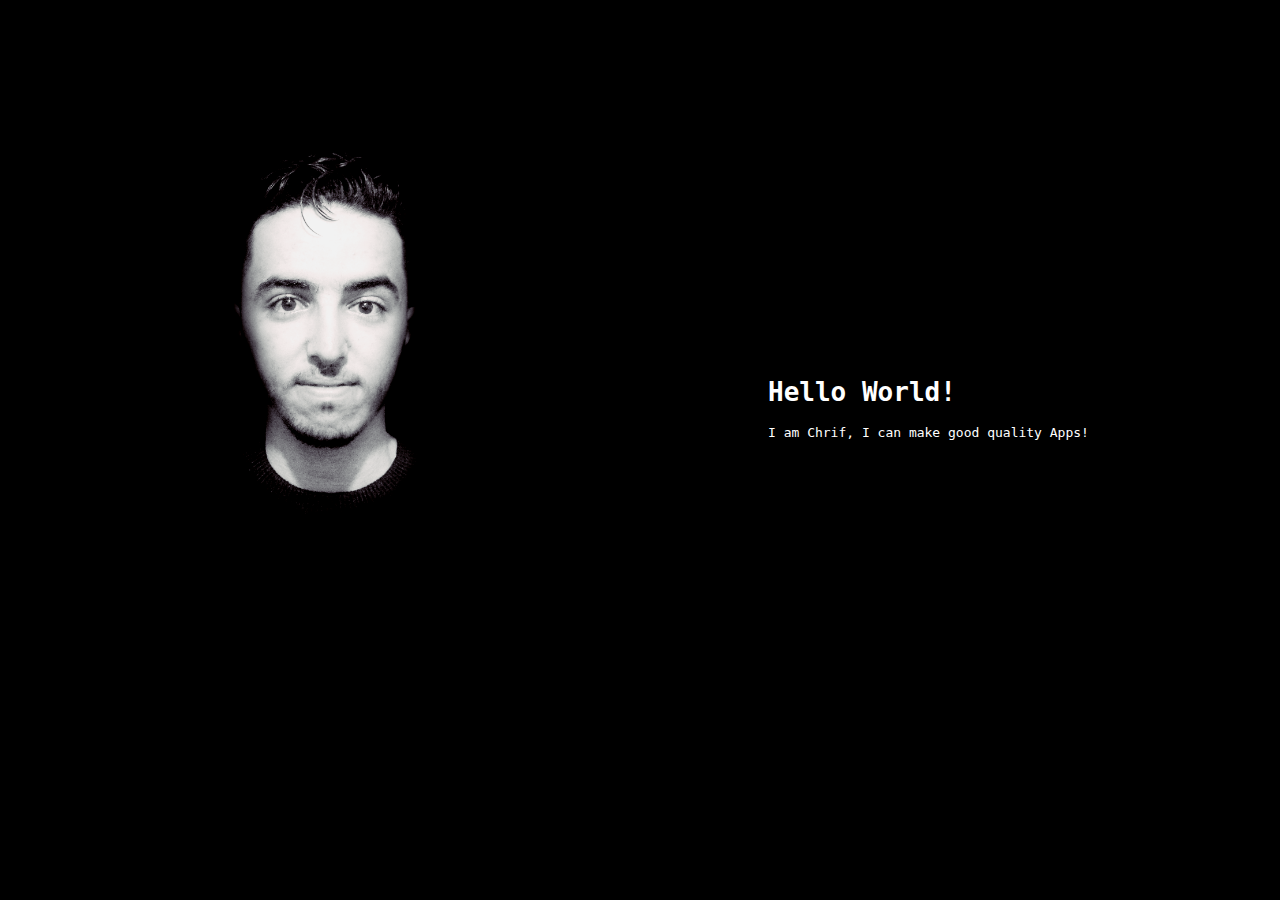
==== index.html @ 84f17350 "New Portfolio" ====
<!DOCTYPE html>
<html lang="en">

<head>
    <meta charset="UTF-8">
    <meta name="viewport" content="width=device-width, initial-scale=1.0">
    <meta http-equiv="X-UA-Compatible" content="ie=edge">
    <link rel="stylesheet" href="main.css">
    <title>Chrif</title>
</head>

<body>
    <div id="container">
        <img width="50%" src="assets/face-editesdarked.png" alt="chrif face" srcset="">
        <div class="hero">
            <h1>Hello World!</h1>
            <p>I am Chrif, I can make good quality Apps!</p>
        </div>
        
    </div>

</body>

</html>
---- main.css ----
html {
    width: 100%;
    height: 100%;
    margin: 0;
    padding: 0;
    background: #000;
    font-family: monospace;
}

#container {
    width: inherit;
    height: inherit;
    margin: 0;
    padding: 0;
}

img {
    margin: auto auto !important;
}

.hero {
    color: #fff;
    position: absolute;
    z-index: 1;
    top: 40%;
    left: 60%;
}

/* h1 {
    color: #fff;
    float: right;
} */
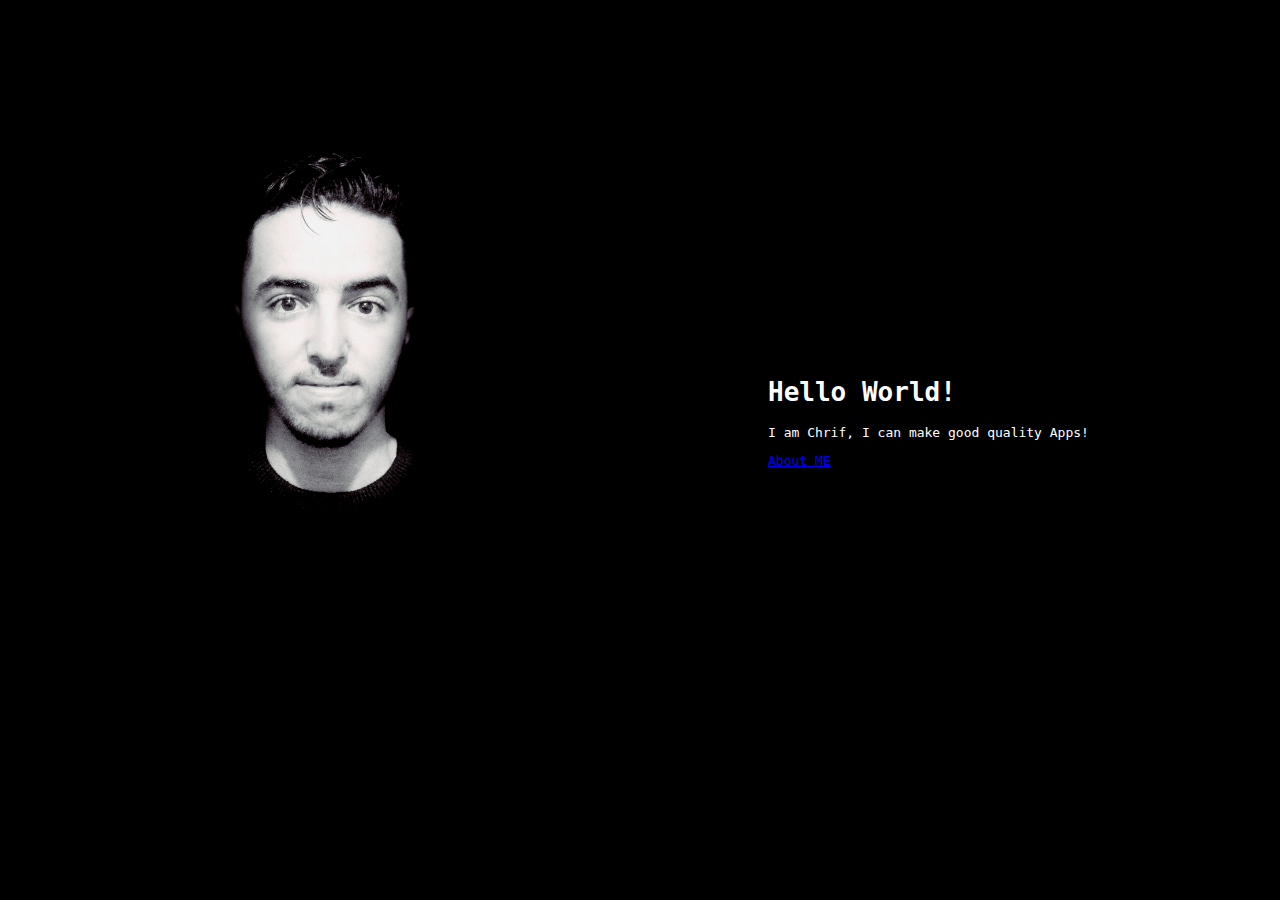
==== commit 7b2d3b78: "." ====
--- a/index.html
+++ b/index.html
@@ -5,6 +5,7 @@
     <meta charset="UTF-8">
     <meta name="viewport" content="width=device-width, initial-scale=1.0">
     <meta http-equiv="X-UA-Compatible" content="ie=edge">
+    <link rel="shortcut icon" type="image/png" href="/favicon.png"/>
     <link rel="stylesheet" href="main.css">
     <title>Chrif</title>
 </head>
@@ -15,10 +16,11 @@
         <div class="hero">
             <h1>Hello World!</h1>
             <p>I am Chrif, I can make good quality Apps!</p>
+            <a href="/about.html">About ME</a>
         </div>
         
     </div>
 
 </body>
 
-</html>+</html>
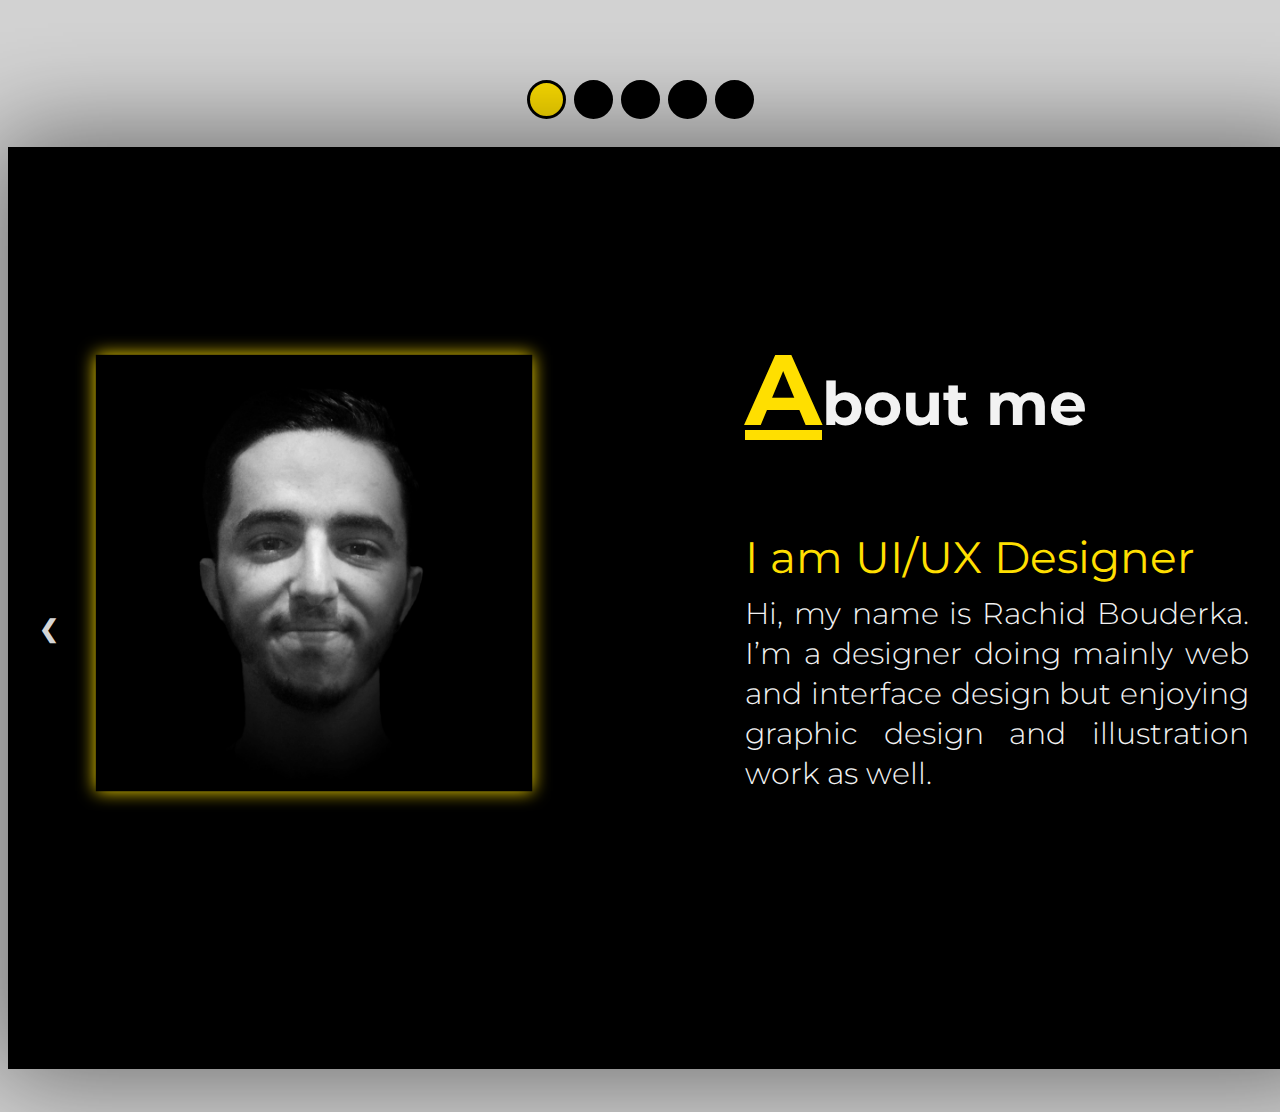
==== commit 0b4e4ca4: "New Look - About Page" ====
--- a/index.html
+++ b/index.html
@@ -2,24 +2,84 @@
 <html lang="en">
 
 <head>
-    <meta charset="UTF-8">
-    <meta name="viewport" content="width=device-width, initial-scale=1.0">
-    <meta http-equiv="X-UA-Compatible" content="ie=edge">
-    <link rel="shortcut icon" type="image/png" href="/favicon.png"/>
-    <link rel="stylesheet" href="main.css">
-    <title>Chrif</title>
+  <meta charset="UTF-8">
+  <meta name="viewport" content="width=device-width, initial-scale=1.0">
+  <meta http-equiv="X-UA-Compatible" content="ie=edge">
+  <link rel="shortcut icon" type="image/png" href="/favicon.png" />
+  <link href="https://fonts.googleapis.com/css?family=Montserrat:300,400,700" rel="stylesheet">
+  <link rel="stylesheet" href="main.css">
+  <title>Chrif</title>
 </head>
 
 <body>
-    <div id="container">
-        <img width="50%" src="assets/face-editesdarked.png" alt="chrif face" srcset="">
-        <div class="hero">
-            <h1>Hello World!</h1>
-            <p>I am Chrif, I can make good quality Apps!</p>
-            <a href="/about.html">About ME</a>
+
+  <body>
+    <div class="container">
+        <div style="text-align:center" class="dot-container">
+            <span class="dot" onclick="currentSlide(1)"></span>
+            <span class="dot" onclick="currentSlide(2)"></span>
+            <span class="dot" onclick="currentSlide(3)"></span>
+            <span class="dot" onclick="currentSlide(3)"></span>
+            <span class="dot" onclick="currentSlide(3)"></span>
         </div>
-        
+    <div class="slideshow-container">
+
+      <div class="mySlides fade">
+        <div id="image">
+          <img width="490px;" src="/assets/photo-face.png" alt="" srcset="">
+        </div>
+
+        <div id="about">
+          <h1><span>A</span>bout me</h1>
+          <h4>I am UI/UX Designer</h4>
+          <p>Hi, my name is Rachid Bouderka. I’m a designer doing mainly web and interface design but enjoying graphic design and illustration work as well.</p>
+        </div>
+      </div>
+
+      <div class="mySlides fade">
+      </div>
+
+      <div class="mySlides fade">
+      </div>
+
+      <a class="prev" onclick="plusSlides(-1)">&#10094;</a>
+      <a class="next" onclick="plusSlides(1)">&#10095;</a>
+
     </div>
+    <br>
+
+   
+  </div>
+    <script>
+      var slideIndex = 1;
+      showSlides(slideIndex);
+
+      function plusSlides(n) {
+        showSlides(slideIndex += n);
+      }
+
+      function currentSlide(n) {
+        showSlides(slideIndex = n);
+      }
+
+      function showSlides(n) {
+        var i;
+        var slides = document.getElementsByClassName("mySlides");
+        var dots = document.getElementsByClassName("dot");
+        if (n > slides.length) { slideIndex = 1 }
+        if (n < 1) { slideIndex = slides.length }
+        for (i = 0; i < slides.length; i++) {
+          slides[i].style.display = "none";
+        }
+        for (i = 0; i < dots.length; i++) {
+          dots[i].className = dots[i].className.replace(" active", "");
+        }
+        slides[slideIndex - 1].style.display = "block";
+        dots[slideIndex - 1].className += " active";
+      }
+    </script>
+
+  </body>
 
 </body>
 
--- a/main.css
+++ b/main.css
@@ -3,30 +3,176 @@
     height: 100%;
     margin: 0;
     padding: 0;
-    background: #000;
-    font-family: monospace;
+    background: #D3D3D3;
+    font-family: 'Montserrat', sans-serif;
 }
 
-#container {
-    width: inherit;
-    height: inherit;
-    margin: 0;
-    padding: 0;
+.container {
+    max-width: 1320px;
+    max-height: 920px;
+    margin: 80px auto;
 }
 
-img {
-    margin: auto auto !important;
+#image {
+    
+    /* border: 2px solid yellow; */
+    width: 40%;
+    
+    height: 100%;
+    display:inline-block;
 }
 
-.hero {
-    color: #fff;
-    position: absolute;
-    z-index: 1;
-    top: 40%;
-    left: 60%;
+#about {
+    
+    /* border: 2px solid yellow; */
+    color: #f2f2f2;
+    margin-top: 0px;
+    margin-right: 80px;
+    width: 40%;
+    min-height: 100%;
+    float: right;
 }
 
-/* h1 {
-    color: #fff;
-    float: right;
-} */+#about h1 {
+    
+    /* border: 2px solid yellow; */
+    margin: 0;
+    font-size: 60px;
+    font-weight: 700;
+}
+
+#about h1 span{
+    
+    /* border: 2px solid yellow; */
+    color: #FFDF00;
+    font-size: 100px;
+    text-decoration: underline;
+    font-weight: 700;
+}
+
+#about h4 {
+    
+    /* border: 2px solid yellow; */
+    margin: 0;
+    margin-top: 80px;
+    font-size: 44px;
+    color: #FFDF00;  
+    font-weight: 400;
+}
+#about p {
+    
+    /* border: 2px solid yellow; */
+    margin: 0;
+    margin-top: 10px;
+    font-size: 30px;
+    font-weight: 300;
+    line-height: 40px;
+    text-align: justify;
+}
+
+.mySlides {
+    margin-top: 180px !important;
+    margin-left: 60px;
+    display: inline-flex;
+}
+
+
+/* Slideshow container */
+
+.slideshow-container {
+    
+    background: #000;
+    box-shadow: #000;
+    box-shadow: 0px 0px 100px 10px rgba(0,0,0,0.5);
+    border: 1px solid rgba(0,0,0,0.5);;
+    min-width: 1320px;
+    min-height: 920px;
+    position: relative;
+    margin: 24px auto;
+}
+
+/* Next & previous buttons */
+
+.prev,
+.next {
+    cursor: pointer;
+    position:  absolute;;
+    top: 50%;
+    width: auto;
+    padding: 30px;
+    margin-top: -24px;
+    color: #D5D5D5;
+    font-weight: bold;
+    font-size: 24px;
+    /* transition: 0.6s ease; */
+    /* border-radius: 0 3px 3px 0; */
+}
+
+/* Position the "next button" to the right */
+
+.next {
+    right: 0;
+    border-radius: 3px 0 0 3px;
+}
+
+
+
+.dot {
+    cursor: pointer;
+    height: 33px;
+    width: 33px;
+    margin: 0 2px;
+    background-color: #000;
+    border: 3px solid #000;
+    border-radius: 50%;
+    display: inline-block;
+    transition: background-color 0.6s ease;
+}
+
+.dot-container {
+    top: 24px;
+    bottom: 20px;
+    margin: 0 auto;
+}
+
+.active,
+.dot:hover {
+    background-color: #FFDF00;
+}
+
+/* Fading animation */
+
+.fade {
+    -webkit-animation-name: fade;
+    -webkit-animation-duration: 1.5s;
+    animation-name: fade;
+    animation-duration: 1.5s;
+}
+
+@-webkit-keyframes fade {
+    from {
+        opacity: .4
+    }
+    to {
+        opacity: 1
+    }
+}
+
+@keyframes fade {
+    from {
+        opacity: .4
+    }
+    to {
+        opacity: 1
+    }
+}
+
+/* On smaller screens, decrease text size */
+
+@media only screen and (max-width: 300px) {
+    .prev,
+    .next,
+    .text {
+        font-size: 11px
+    }
+}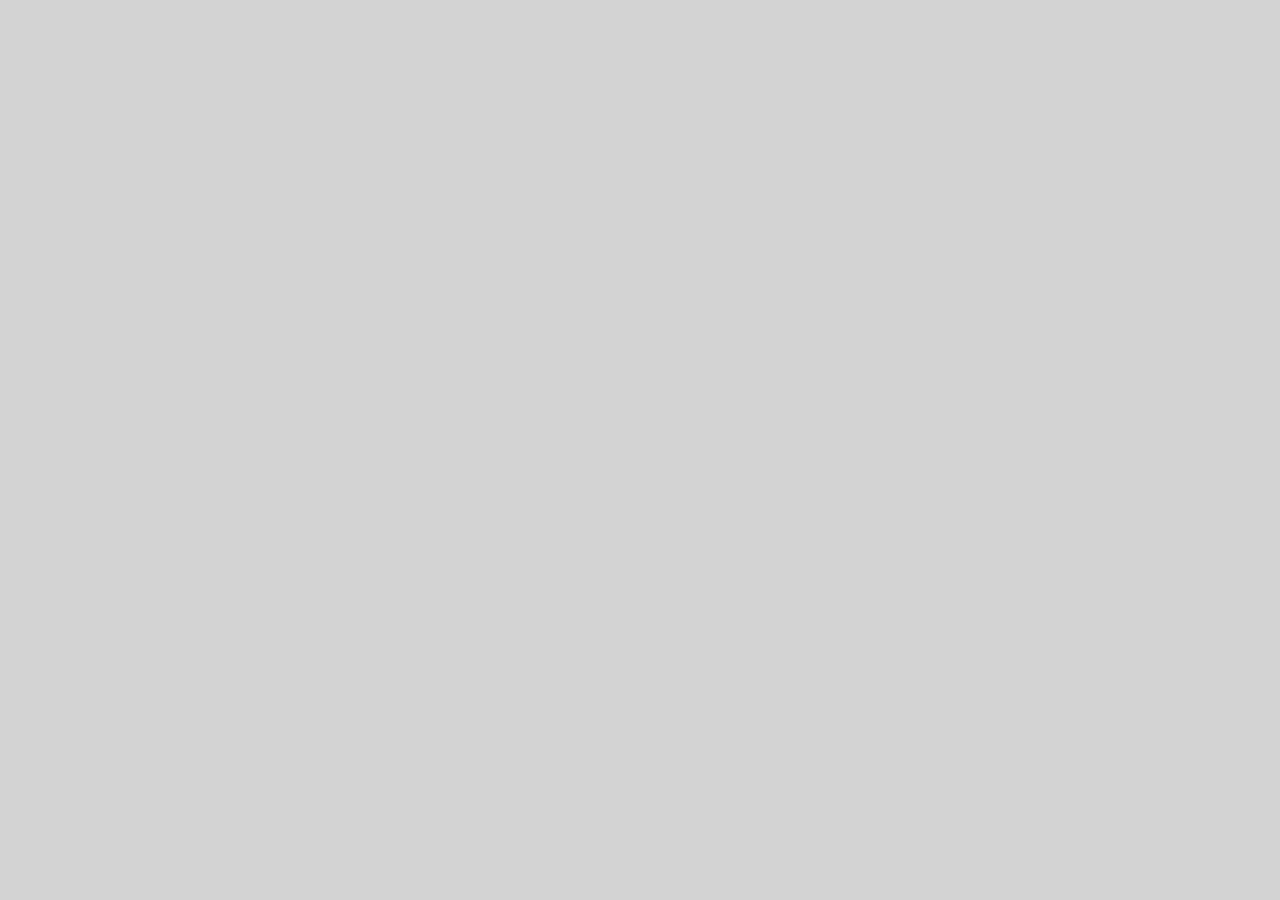
==== commit 5bc0c9c3: "Reset All" ====
--- a/index.html
+++ b/index.html
@@ -1,86 +1,23 @@
-<!DOCTYPE html>
-<html lang="en">
-
-<head>
-  <meta charset="UTF-8">
-  <meta name="viewport" content="width=device-width, initial-scale=1.0">
-  <meta http-equiv="X-UA-Compatible" content="ie=edge">
-  <link rel="shortcut icon" type="image/png" href="/favicon.png" />
-  <link href="https://fonts.googleapis.com/css?family=Montserrat:300,400,700" rel="stylesheet">
-  <link rel="stylesheet" href="main.css">
-  <title>Chrif</title>
-</head>
-
-<body>
-
-  <body>
-    <div class="container">
-        <div style="text-align:center" class="dot-container">
-            <span class="dot" onclick="currentSlide(1)"></span>
-            <span class="dot" onclick="currentSlide(2)"></span>
-            <span class="dot" onclick="currentSlide(3)"></span>
-            <span class="dot" onclick="currentSlide(3)"></span>
-            <span class="dot" onclick="currentSlide(3)"></span>
-        </div>
-    <div class="slideshow-container">
-
-      <div class="mySlides fade">
-        <div id="image">
-          <img width="490px;" src="/assets/photo-face.png" alt="" srcset="">
-        </div>
-
-        <div id="about">
-          <h1><span>A</span>bout me</h1>
-          <h4>I am UI/UX Designer</h4>
-          <p>Hi, my name is Rachid Bouderka. I’m a designer doing mainly web and interface design but enjoying graphic design and illustration work as well.</p>
-        </div>
-      </div>
-
-      <div class="mySlides fade">
-      </div>
-
-      <div class="mySlides fade">
-      </div>
-
-      <a class="prev" onclick="plusSlides(-1)">&#10094;</a>
-      <a class="next" onclick="plusSlides(1)">&#10095;</a>
-
-    </div>
-    <br>
-
-   
-  </div>
-    <script>
-      var slideIndex = 1;
-      showSlides(slideIndex);
-
-      function plusSlides(n) {
-        showSlides(slideIndex += n);
-      }
-
-      function currentSlide(n) {
-        showSlides(slideIndex = n);
-      }
-
-      function showSlides(n) {
-        var i;
-        var slides = document.getElementsByClassName("mySlides");
-        var dots = document.getElementsByClassName("dot");
-        if (n > slides.length) { slideIndex = 1 }
-        if (n < 1) { slideIndex = slides.length }
-        for (i = 0; i < slides.length; i++) {
-          slides[i].style.display = "none";
-        }
-        for (i = 0; i < dots.length; i++) {
-          dots[i].className = dots[i].className.replace(" active", "");
-        }
-        slides[slideIndex - 1].style.display = "block";
-        dots[slideIndex - 1].className += " active";
-      }
-    </script>
-
-  </body>
-
-</body>
-
-</html>
+<!DOCTYPE html>
+<html lang="en">
+
+<head>
+  <meta charset="UTF-8">
+  <meta name="viewport" content="width=device-width, initial-scale=1.0">
+  <meta http-equiv="X-UA-Compatible" content="ie=edge">
+  <link rel="shortcut icon" type="image/png" href="/favicon.png" />
+  <link href="https://fonts.googleapis.com/css?family=Montserrat:300,400,700" rel="stylesheet">
+  <link rel="stylesheet" href="main.css">
+  <title>Chrif Rachid</title>
+</head>
+
+<body>
+
+  <body>
+    
+
+  </body>
+
+</body>
+
+</html>
--- a/main.css
+++ b/main.css
@@ -1,178 +1,178 @@
-html {
-    width: 100%;
-    height: 100%;
-    margin: 0;
-    padding: 0;
-    background: #D3D3D3;
-    font-family: 'Montserrat', sans-serif;
-}
-
-.container {
-    max-width: 1320px;
-    max-height: 920px;
-    margin: 80px auto;
-}
-
-#image {
-    
-    /* border: 2px solid yellow; */
-    width: 40%;
-    
-    height: 100%;
-    display:inline-block;
-}
-
-#about {
-    
-    /* border: 2px solid yellow; */
-    color: #f2f2f2;
-    margin-top: 0px;
-    margin-right: 80px;
-    width: 40%;
-    min-height: 100%;
-    float: right;
-}
-
-#about h1 {
-    
-    /* border: 2px solid yellow; */
-    margin: 0;
-    font-size: 60px;
-    font-weight: 700;
-}
-
-#about h1 span{
-    
-    /* border: 2px solid yellow; */
-    color: #FFDF00;
-    font-size: 100px;
-    text-decoration: underline;
-    font-weight: 700;
-}
-
-#about h4 {
-    
-    /* border: 2px solid yellow; */
-    margin: 0;
-    margin-top: 80px;
-    font-size: 44px;
-    color: #FFDF00;  
-    font-weight: 400;
-}
-#about p {
-    
-    /* border: 2px solid yellow; */
-    margin: 0;
-    margin-top: 10px;
-    font-size: 30px;
-    font-weight: 300;
-    line-height: 40px;
-    text-align: justify;
-}
-
-.mySlides {
-    margin-top: 180px !important;
-    margin-left: 60px;
-    display: inline-flex;
-}
-
-
-/* Slideshow container */
-
-.slideshow-container {
-    
-    background: #000;
-    box-shadow: #000;
-    box-shadow: 0px 0px 100px 10px rgba(0,0,0,0.5);
-    border: 1px solid rgba(0,0,0,0.5);;
-    min-width: 1320px;
-    min-height: 920px;
-    position: relative;
-    margin: 24px auto;
-}
-
-/* Next & previous buttons */
-
-.prev,
-.next {
-    cursor: pointer;
-    position:  absolute;;
-    top: 50%;
-    width: auto;
-    padding: 30px;
-    margin-top: -24px;
-    color: #D5D5D5;
-    font-weight: bold;
-    font-size: 24px;
-    /* transition: 0.6s ease; */
-    /* border-radius: 0 3px 3px 0; */
-}
-
-/* Position the "next button" to the right */
-
-.next {
-    right: 0;
-    border-radius: 3px 0 0 3px;
-}
-
-
-
-.dot {
-    cursor: pointer;
-    height: 33px;
-    width: 33px;
-    margin: 0 2px;
-    background-color: #000;
-    border: 3px solid #000;
-    border-radius: 50%;
-    display: inline-block;
-    transition: background-color 0.6s ease;
-}
-
-.dot-container {
-    top: 24px;
-    bottom: 20px;
-    margin: 0 auto;
-}
-
-.active,
-.dot:hover {
-    background-color: #FFDF00;
-}
-
-/* Fading animation */
-
-.fade {
-    -webkit-animation-name: fade;
-    -webkit-animation-duration: 1.5s;
-    animation-name: fade;
-    animation-duration: 1.5s;
-}
-
-@-webkit-keyframes fade {
-    from {
-        opacity: .4
-    }
-    to {
-        opacity: 1
-    }
-}
-
-@keyframes fade {
-    from {
-        opacity: .4
-    }
-    to {
-        opacity: 1
-    }
-}
-
-/* On smaller screens, decrease text size */
-
-@media only screen and (max-width: 300px) {
-    .prev,
-    .next,
-    .text {
-        font-size: 11px
-    }
+html {
+    width: 100%;
+    height: 100%;
+    margin: 0;
+    padding: 0;
+    background: #D3D3D3;
+    font-family: 'Montserrat', sans-serif;
+}
+
+.container {
+    max-width: 1320px;
+    max-height: 920px;
+    margin: 80px auto;
+}
+
+#image {
+    
+    /* border: 2px solid yellow; */
+    width: 40%;
+    
+    height: 100%;
+    display:inline-block;
+}
+
+#about {
+    
+    /* border: 2px solid yellow; */
+    color: #f2f2f2;
+    margin-top: 0px;
+    margin-right: 80px;
+    width: 40%;
+    min-height: 100%;
+    float: right;
+}
+
+#about h1 {
+    
+    /* border: 2px solid yellow; */
+    margin: 0;
+    font-size: 60px;
+    font-weight: 700;
+}
+
+#about h1 span{
+    
+    /* border: 2px solid yellow; */
+    color: #FFDF00;
+    font-size: 100px;
+    text-decoration: underline;
+    font-weight: 700;
+}
+
+#about h4 {
+    
+    /* border: 2px solid yellow; */
+    margin: 0;
+    margin-top: 80px;
+    font-size: 44px;
+    color: #FFDF00;  
+    font-weight: 400;
+}
+#about p {
+    
+    /* border: 2px solid yellow; */
+    margin: 0;
+    margin-top: 10px;
+    font-size: 30px;
+    font-weight: 300;
+    line-height: 40px;
+    text-align: justify;
+}
+
+.mySlides {
+    margin-top: 180px !important;
+    margin-left: 60px;
+    display: inline-flex;
+}
+
+
+/* Slideshow container */
+
+.slideshow-container {
+    
+    background: #000;
+    box-shadow: #000;
+    box-shadow: 0px 0px 100px 10px rgba(0,0,0,0.5);
+    border: 1px solid rgba(0,0,0,0.5);;
+    min-width: 1320px;
+    min-height: 920px;
+    position: relative;
+    margin: 24px auto;
+}
+
+/* Next & previous buttons */
+
+.prev,
+.next {
+    cursor: pointer;
+    position:  absolute;;
+    top: 50%;
+    width: auto;
+    padding: 30px;
+    margin-top: -24px;
+    color: #D5D5D5;
+    font-weight: bold;
+    font-size: 24px;
+    /* transition: 0.6s ease; */
+    /* border-radius: 0 3px 3px 0; */
+}
+
+/* Position the "next button" to the right */
+
+.next {
+    right: 0;
+    border-radius: 3px 0 0 3px;
+}
+
+
+
+.dot {
+    cursor: pointer;
+    height: 33px;
+    width: 33px;
+    margin: 0 2px;
+    background-color: #000;
+    border: 3px solid #000;
+    border-radius: 50%;
+    display: inline-block;
+    transition: background-color 0.6s ease;
+}
+
+.dot-container {
+    top: 24px;
+    bottom: 20px;
+    margin: 0 auto;
+}
+
+.active,
+.dot:hover {
+    background-color: #FFDF00;
+}
+
+/* Fading animation */
+
+.fade {
+    -webkit-animation-name: fade;
+    -webkit-animation-duration: 1.5s;
+    animation-name: fade;
+    animation-duration: 1.5s;
+}
+
+@-webkit-keyframes fade {
+    from {
+        opacity: .4
+    }
+    to {
+        opacity: 1
+    }
+}
+
+@keyframes fade {
+    from {
+        opacity: .4
+    }
+    to {
+        opacity: 1
+    }
+}
+
+/* On smaller screens, decrease text size */
+
+@media only screen and (max-width: 300px) {
+    .prev,
+    .next,
+    .text {
+        font-size: 11px
+    }
 }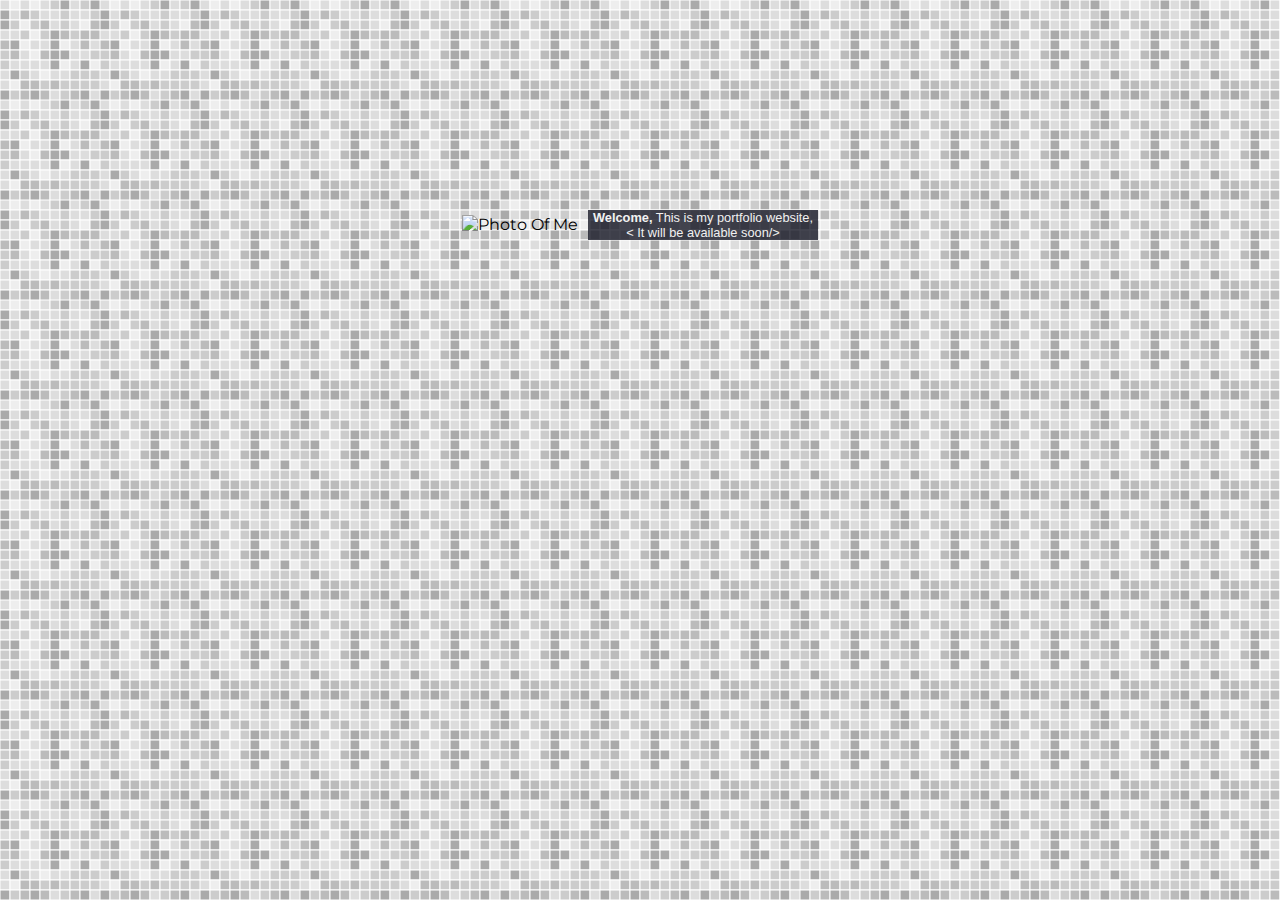
==== commit 21fb837f: "CSS Fix" ====
--- a/index.html
+++ b/index.html
@@ -9,15 +9,147 @@
   <link href="https://fonts.googleapis.com/css?family=Montserrat:300,400,700" rel="stylesheet">
   <link rel="stylesheet" href="main.css">
   <title>Chrif Rachid</title>
+
+  <script type="text/javascript">
+    //create the canvas element
+    var myCanvas = document.createElement("canvas");
+    
+    //set the canvas width and height
+    myCanvas.width=100;
+    myCanvas.height=100;
+    
+    //get the 2-dimensional drawing context
+    var ctx = myCanvas.getContext("2d");
+    //first we clear the canvas
+    ctx.clearRect(0,0,100,100);
+    //setup the palette array
+    var grayPalette = ["#aaaaaa","#bbbbbb","#cccccc","#dddddd","#eeeeee"];
+    
+    //create 10x10 squares
+    for (i=0;i<10;i++){
+     for(j=0;j<10;j++){
+      //indicate when starting drawing a rectangle
+      ctx.beginPath();
+      ctx.rect(0+10*j,0+10*i,10,10);
+    
+      //choose a random color from the palette
+      var randomColorIndex = 
+        Math.round(Math.random() * (grayPalette.length-1));
+      ctx.fillStyle = grayPalette[randomColorIndex];
+    
+      //fill the rectangle with the selected color
+      ctx.fill();
+    
+      //draw a white border for the rectangle
+      ctx.strokeStyle = "#ffffff";
+      ctx.stroke();
+    
+      //indicating when finished drawing the rectangle
+      ctx.closePath();
+     }
+    }
+    
+    //this will run when the document has finished loading
+    function setDynamicBackground(){
+      //generate the image from the canvas
+      var imageDataURL = myCanvas.toDataURL();
+    
+      //set the dynamic image as the background
+      document.body.style.background = 
+       "transparent url('"+imageDataURL+"') repeat";
+    }
+    </script>
 </head>
 
-<body>
 
-  <body>
-    
+
+  <body onload="setDynamicBackground()">
+      
+    <div id="container" class="flex-container"><!-- flex container -->
+
+      <div class="box" id="bluebox"><!-- flex item -->
+        <img src="assets/profile-all-light.jpeg" width="120px" alt="Photo Of Me">
+      </div>
+  
+      <div class="box" id="redbox"><!-- flex item -->
+        <p float="right"><b>Welcome,</b> This is my portfolio website, <span>< It will be available soon/></span> </p>
+      </div>
+  
+  </div>
+
+  
 
   </body>
 
-</body>
+<style>
+html {
+    width: 100%;
+    /* height: 100%; */
+    margin: 0;
+    padding: 0;
+    background: #D3D3D3;
+    font-family: 'Montserrat', sans-serif;
+}
+
+html, 
+body {
+    height: 100%;
+}
+
+body{
+    padding: 0;
+    margin: 0;
+}
+
+/* .flex-container {
+    height: 100%;
+    padding: 0;
+    margin: 0;
+} */
+
+#container {
+    padding-top: 15%;
+    display: flex; /* establish flex container */
+        flex-direction: row; /* make main axis horizontal (default value) */
+        justify-content: center; /* center items horizontally, in this case */
+        align-items: center;
+        flex-wrap: wrap; /* center items vertically, in this case */
+    /* height: 100%; for demo purposes */
+    /* border: 1px solid black; for demo purposes */
+    /* background-color: #eee; for demo purposes */
+}
+
+.box {
+    text-align: center;
+    margin: 5px;
+}
+
+#redbox {
+    width: 230px;
+}
+
+#redbox p {
+    background: rgba(22, 24, 37,0.8);
+    color: rgba(241, 241, 241, 1);
+    font-size: .8em;
+    font-family: 'Trebuchet MS', 'Lucida Sans Unicode', 'Lucida Grande', 'Lucida Sans', Arial, sans-serif;
+}
+
+/* .flex-container {
+    display: flex;
+    flex-wrap: wrap;
+  } */
+
+/* On smaller screens, decrease text size */
+/* 
+@media only screen and (max-width: 300px) {
+    .prev,
+    .next,
+    .text {
+        font-size: 11px
+    }
+} */
+
+</style>
 
 </html>
